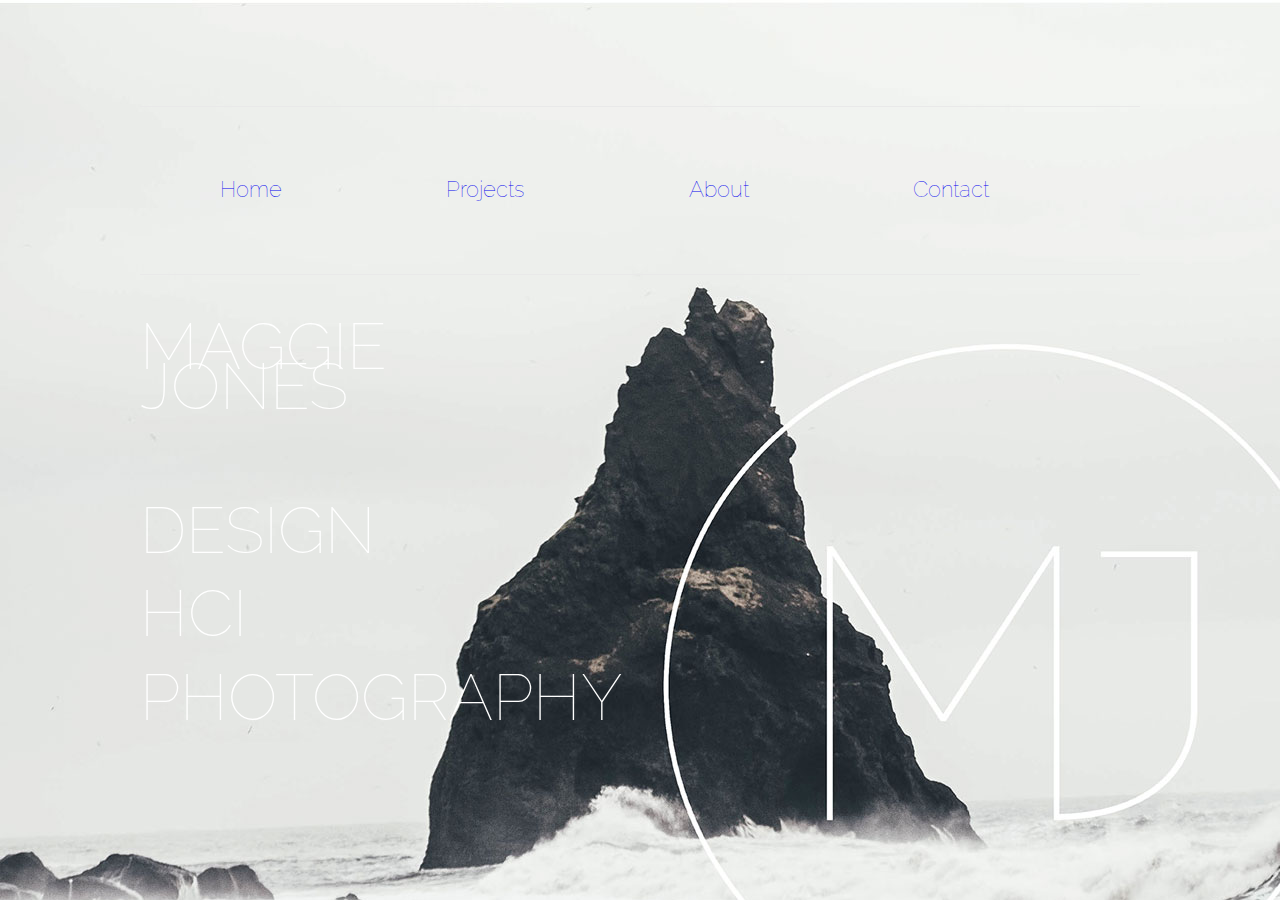
==== index.html @ 26955ee4 "Creating project" ====
<!DOCTYPE html>
<html>
    <head>
        <meta charset="UTF-8">
		<meta name="author" content="Maggie Jones" >
		<meta name description="A portfolio website" keyword="portfolio" >
        <title> Home </title>
        <link rel="stylesheet" href="CSS/main.css">
        <link href="https://fonts.googleapis.com/css?family=Raleway:400,100" rel="stylesheet" type="text/css">
    </head>
    
    <body>
        <div class="container">
            <header>
                <nav>
                    <ul>
                        <li><a href="./">Home</a></li>
                        <li><a href="projects/index.html">Projects</a></li>
                        <li><a href="about/index.html">About</a></li>
                        <li><a href="contact/index.html">Contact</a></li>
                    </ul>
                </nav>
            </header>
                                
                    <div class="row">
                	<section class="col col-4">
                    
                    <h1>MAGGIE JONES </h1>
                    <br>
                   <h1>                          DESIGN  </h1>
                  <h1>                              HCI  </h1>
                 <h1>                        PHOTOGRAPHY </h1>
                   </section>   
                   
              </div>
            </div> 
    </body>
</html>
---- CSS/main.css ----
body {
	background-image: url(../background_smaller.jpg);
    font: 16px Helvetica Neue, Helvetica, Arial, Verdana, sans-serif;
    line-height: 2.5em;
    margin: 0;
    padding-bottom: 30px;
	width: 100%;
}

h1 {
	font-family: 'Raleway', sans-serif;
    font-size: 50px;
	color :#ffffff;
	margin-top: 20px;
    width: 50%;
}

section h1 {
    font-size: 65px;
    font-weight: 100;

}

section h2 {
	font-family: 'Raleway', sans-serif;
    font-size: 40px;
    font-weight: 300;
	color:#979595;
	margin-top: 20px;
    width: 50%;
    padding-left: 15px;
}
	
section h3 {
	font-family: 'Raleway', sans-serif;
    font-size: 32px;
    font-weight: 300;
	color:#979595;
	margin-top: 20px;
    width: 50%;
    padding-left: 35px;
}
	


nav {
    width: 100%;
	padding-top: 50px;
}

nav ul {
    padding: 0;
    list-style-type: none;
    line-height: 4px;
    border-top: 1px solid #e9e9e9;
    border-bottom: 1px solid #e9e9e9;
}

nav li {
    display: inline-block;
    margin: 80px;
}

nav a {
    text-decoration: none;
    color: ##7E7E7E;
    font-family: 'Raleway', sans-serif;
	font-size: 22px;
	font-weight: 100;
}

nav a:hover {
    color: #B7B0B0;

}

.container {
    margin: 10px 4%;
}
.row {
    width: 100%;
    margin-bottom: 20px;
    display: block;
}
.container::after, .row::after {
    clear: both;
    display: table;
    content: "";
}
.col {
    float: left;
    display: block;
}

.col:last-child {
    margin-right: 0;
}

.col-4 {
    width: 100%;
    margin-right: 0;
}

.col img {
    width: 100%;
}

img {
	width:100%;
    margin: auto;
 	padding-top: 25px;
}


@media (min-width: 768px) {
    .container {
        width: 750px;
        margin: 15px auto;
    }
	
	.col-4 {
		width: 750px;
		margin: 15px auto;
	}
}


@media (min-width: 992px) {
    /*
        960 - (306*3) - (21*2)
        306/960 = 31.875%
        21/960 = 2.1875%
    */
    .container {
        width: 960px;
        margin: 20px auto 5px;
    }
	.col-4: {
		 width: 31.875%;
		margin: 20px auto 5px;
	}


    h1 {
        font-size: 3em;
    }
}

@media (min-width: 1200px) {
    /*
        1000 - (320*3) - (20*2)
        320/1000 = 32%
        20/1000 = 2%
    */
    .container {
        width: 1000px;
        margin: 40px auto 10px;
    }
	.col-4 {
		width: 32%;
		margin-right: 2%;
	}

    h1 {
        font-size: 3.75em;
        font-weight: 200;
    }
}

// for slideshow 

.bss-slides{
  position: relative;
  display: block;    
}
.bss-slides:focus{
 outline: 0;
}
.bss-slides figure{
  position: absolute;
  top: 0;
  width: 100%;
}
.bss-slides figure:first-child{
  position: relative;
}
.bss-slides figure img{
  opacity: 0;
  -webkit-transition: opacity 1.2s;
  transition: opacity 1.2s;
  -webkit-backface-visibility: hidden;
  backface-visibility: hidden;
}
.bss-slides .bss-show{
  z-index: 2;
}
.bss-slides .bss-show img{
  opacity: 1;
  -webkit-backface-visibility: hidden;
  backface-visibility: hidden;
  position: relative; 
}

.bss-slides figcaption{
  position: absolute;
  font-family: sans-serif;
  font-size: .8em;
  bottom: .75em;
  right: .35em;
  padding: .25em;
  color: #fff;
  background: #000;
  background: rgba(0,0,0, .25);
  border-radius: 2px;
  opacity: 0;
  -webkit-transition: opacity 1.2s;
  transition: opacity 1.2s;
}
.bss-slides .bss-show figcaption{
  z-index: 3;
  opacity: 1;
}
.bss-slides figcaption a{
  color: #fff;    
}
.bss-next, .bss-prev{
  color: #fff;
  position: absolute;
  background: #000;
  background: rgba(0,0,0, .6);
  top: 50%;
  z-index: 4;
  font-size: 2em;
  margin-top: -1.2em;
  opacity: .3;
  -webkit-user-select: none;
  -moz-user-select: none;
  -ms-user-select: none;
  user-select: none;
}
.bss-next:hover, .bss-prev:hover{
  cursor: pointer;
  opacity: 1;
}
.bss-next{
  right: -1px;
  padding: 10px 5px 15px 10px;
  border-top-left-radius: 3px;
  border-bottom-left-radius: 3px;
}
.bss-prev{
  left: 0;
  padding: 10px 10px 15px 5px;
  border-top-right-radius: 3px;
  border-bottom-right-radius: 3px;
}
.bss-fullscreen{
  display: block;
  width: 32px;
  height: 32px;    
  background: rgba(0,0,0,.4) url(../img/arrows-alt_ffffff_64.png); 
  -webkit-background-size: contain; 
  background-size: contain;
  position: absolute;
  top: 5px;
  left: 5px;   
  cursor: pointer;    
  opacity: .3;
} 
.bss-fullscreen:hover{
  opacity: .8;   
}
:-webkit-full-screen .bss-fullscreen{
    background: rgba(0,0,0,.4) url(../img/compress_ffffff_64.png);
    -webkit-background-size: contain;
    background-size: contain;
}
:-moz-full-screen .bss-fullscreen{
    background: rgba(0,0,0,.4) url(../img/compress_ffffff_64.png);
    background-size: contain;
}
:-ms-fullscreen .bss-fullscreen{
    background: rgba(0,0,0,.4) url(../img/compress_ffffff_64.png);
    background-size: contain;
}
:full-screen .bss-fullscreen{
    background: rgba(0,0,0,.4) url(../img/compress_ffffff_64.png);
    -webkit-background-size: contain;
    background-size: contain;
}
:-webkit-full-screen .bss-fullscreen{
    background: rgba(0,0,0,.4) url(../img/compress_ffffff_64.png);
    -webkit-background-size: contain;
    background-size: contain;
}
:-moz-full-screen .bss-fullscreen{
    background: rgba(0,0,0,.4) url(../img/compress_ffffff_64.png);
    background-size: contain;
}
:-ms-fullscreen .bss-fullscreen{
    background: rgba(0,0,0,.4) url(../img/compress_ffffff_64.png);
    background-size: contain;
}
:fullscreen .bss-fullscreen{
    background: rgba(0,0,0,.4) url(../img/compress_ffffff_64.png);
    -webkit-background-size: contain;
    background-size: contain;
}
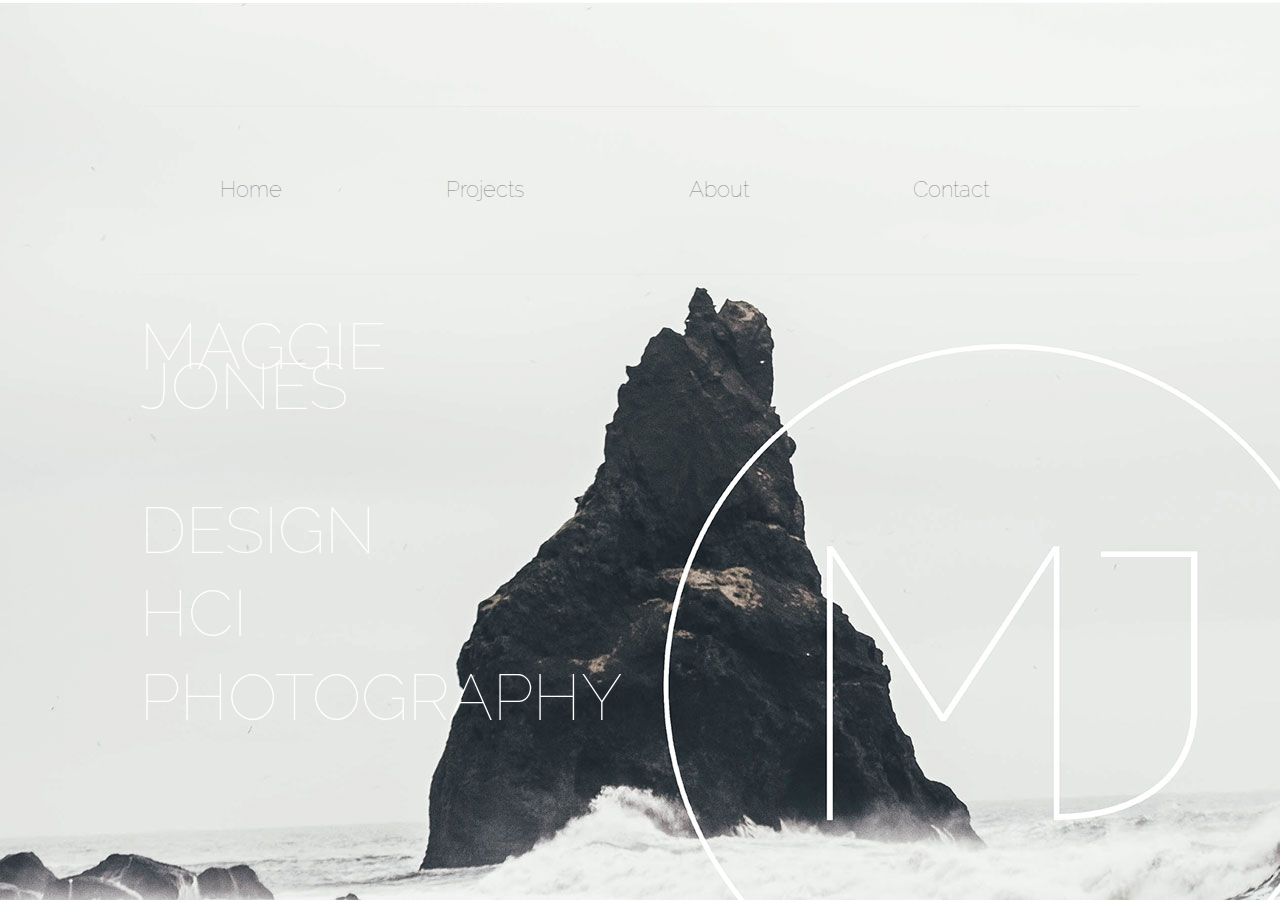
==== commit bb74f05e: "Changed to fix errors after checking HTML and CSS validation" ====
--- a/index.html
+++ b/index.html
@@ -3,7 +3,7 @@
     <head>
         <meta charset="UTF-8">
 		<meta name="author" content="Maggie Jones" >
-		<meta name description="A portfolio website" keyword="portfolio" >
+		<meta name=" description" content="A portfolio site">
         <title> Home </title>
         <link rel="stylesheet" href="CSS/main.css">
         <link href="https://fonts.googleapis.com/css?family=Raleway:400,100" rel="stylesheet" type="text/css">
@@ -14,7 +14,7 @@
             <header>
                 <nav>
                     <ul>
-                        <li><a href="./">Home</a></li>
+                        <li><a href="index.html">Home</a></li>
                         <li><a href="projects/index.html">Projects</a></li>
                         <li><a href="about/index.html">About</a></li>
                         <li><a href="contact/index.html">Contact</a></li>
--- a/CSS/main.css
+++ b/CSS/main.css
@@ -63,7 +63,7 @@
 
 nav a {
     text-decoration: none;
-    color: ##7E7E7E;
+    color: #7E7E7E;
     font-family: 'Raleway', sans-serif;
 	font-size: 22px;
 	font-weight: 100;
@@ -135,8 +135,9 @@
         width: 960px;
         margin: 20px auto 5px;
     }
+	
 	.col-4: {
-		 width: 31.875%;
+		width: 31.875%;
 		margin: 20px auto 5px;
 	}
 
@@ -167,7 +168,7 @@
     }
 }
 
-// for slideshow 
+/* for slideshow */
 
 .bss-slides{
   position: relative;
